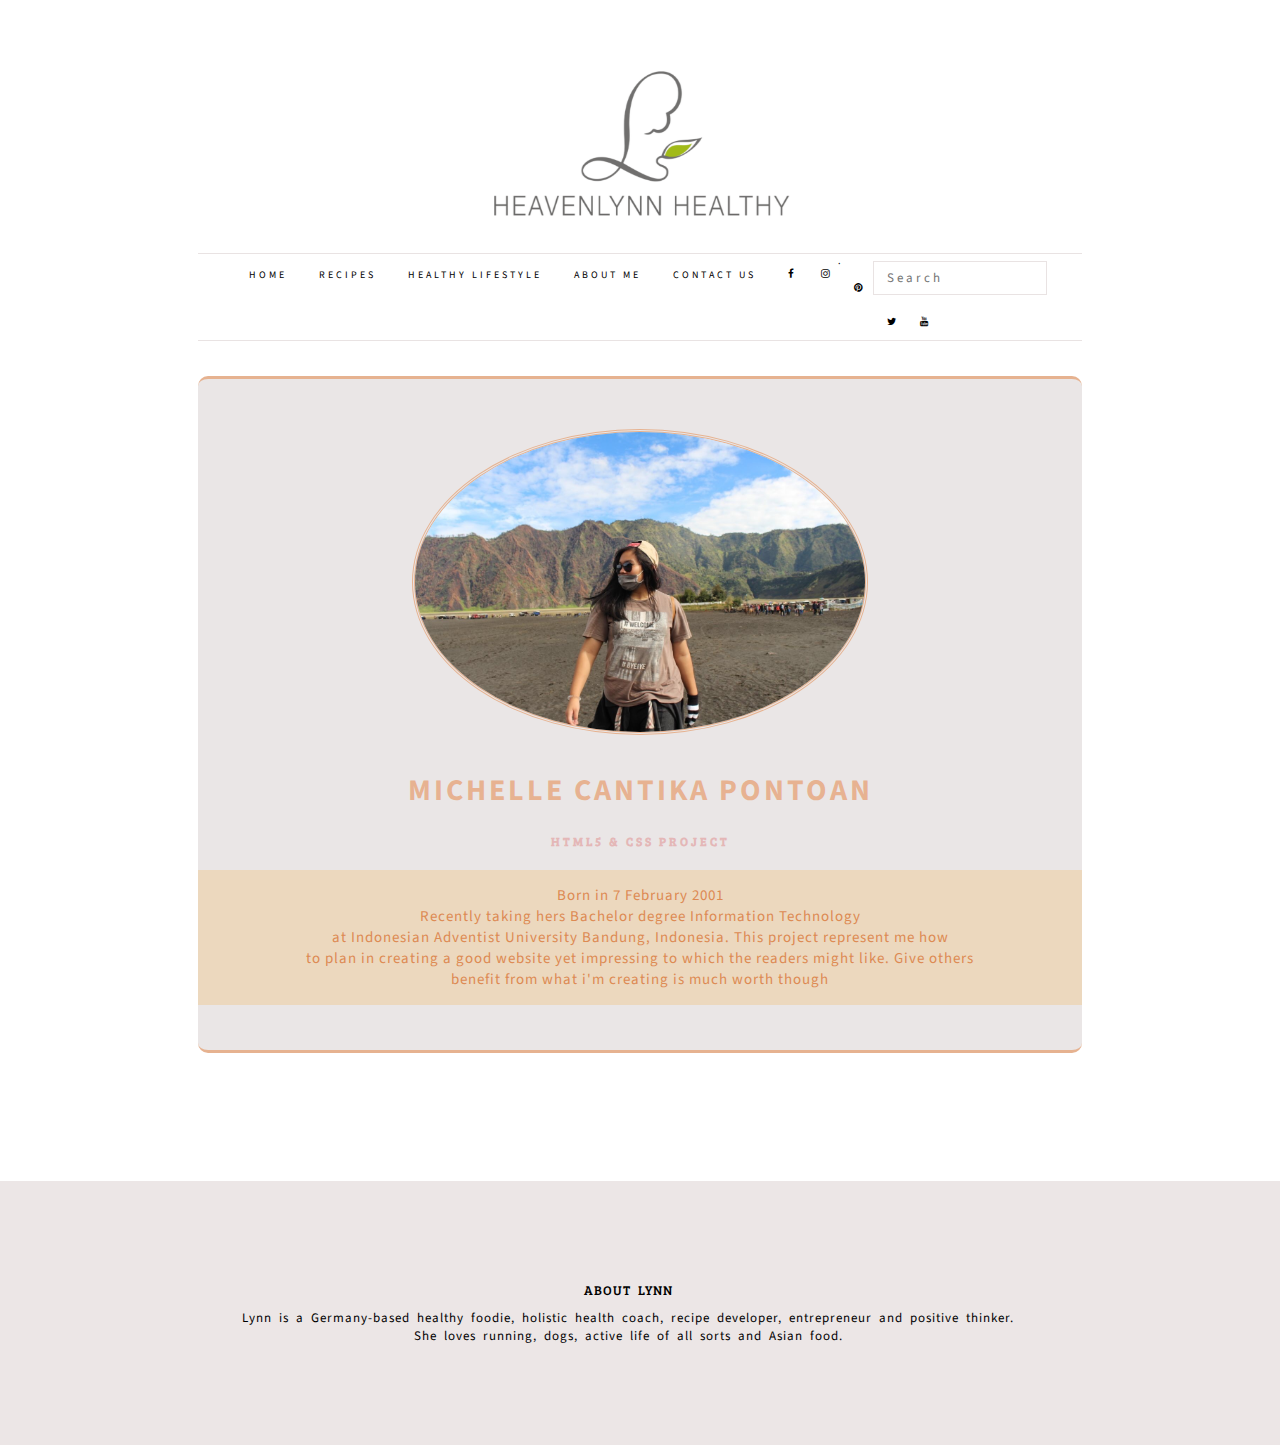
==== biodata.html @ 9cd9cf2d "upload1" ====
<!DOCTYPE html>
<html lang="en">
<head>
    <meta charset="UTF-8">
    <meta name="viewport" content="width=device-width, initial-scale=1.0">
    <link rel="stylesheet" href="biodata2.css">
    <title>About me - Eat Healthy, Live Healthy, Be Healthy</title>
    <link rel = "health icon" href = "Logo1.png" type = "image/x-icon"> 
    <link rel="stylesheet" href="https://cdnjs.cloudflare.com/ajax/libs/font-awesome/4.7.0/css/font-awesome.min.css">
    <link rel="stylesheet" href="https://fonts.googleapis.com/css?family=Source Sans Pro">
    <link rel="stylesheet" href="https://fonts.googleapis.com/css?family=Bree Serif">
</head>
<body>
<h1 class="h1"><a href="index.html"><img src="H1.png"></a></h1>

<div class="topbar">
        <a href="index.html">HOME</a>
        <a href="recipes">RECIPES</a>
        <a href="healthy lifestyle">HEALTHY LIFESTYLE</a>
        <a href="biodata.html">ABOUT ME</a>
        <a href="about me">CONTACT US</a>
        <input type="text" placeholder=" Search ">
        <a href="#" class="fa fa-facebook"></a>
        <a href="#" class="fa fa-instagram"></a>. 
        <a href="#" class="fa fa-pinterest"></a>
        <a href="#" class="fa fa-twitter"></a>
        <a href="#" class="fa fa-youtube"></a>
    </div>
<div>
    <div class="bio">
        <div class="bio1">
            <img src="michelle.jpg">
        </div>    
            <h1>MICHELLE CANTIKA PONTOAN</h1>
            <h5>HTML5 & CSS PROJECT</h5>
            <p> Born in 7 February 2001<br>
                Recently taking hers Bachelor degree Information Technology<br> at Indonesian Adventist University Bandung, Indonesia.
                This project represent me how <br>to plan in creating a good website yet impressing to which the readers might like.
                Give others <br>benefit from what i'm creating is much worth though
            </p>
    </div>
</div>
<div class="lynn">
    <div>ABOUT LYNN</div>
    <div class="about">Lynn is a Germany-based healthy foodie, holistic health coach, recipe developer, entrepreneur and positive thinker. <br>She loves running, dogs, active life of all sorts and Asian food.</div>
</div>
</body>
</html>
---- biodata2.css ----
body {
    max-width: 1500px;
    padding-left: 190px;
    padding-right: 190px;        
    font-size: 10px;
}
h1 img {
    width: 300px;
    height: 150px;
    display: block;
    margin-left: auto;
    margin-right: auto;
    margin-top: 5%;
}
.h1 img a:hover {
    color: grey;
}
.topbar {
    overflow: hidden;
    margin-top: 4%;
    margin-bottom: 4%;
    background-color: white;
    border-bottom-style: solid;
    border-top-style: solid;
    border-color: rgb(233, 227, 227);
    border-width: 1px;
    font-family: 'Source Sans Pro';
    letter-spacing: 3px;
    font-size: 10px;
    padding-left: 4%;
    padding-right: 4%;
}
.topbar a {
    float: left;
    display: block;
    color: black;
    text-align: center;
    padding: 14px 16px;
    text-decoration: none;
}
.topbar a:hover {
    color: rgb(160, 192, 111);
}
.topbar input[type=text] {
    font-family: 'Source Sans Pro';
    letter-spacing: 3px;
    float: right;
    padding: 7px;
    margin-top: 7px;
    margin-bottom: 7px;
    border: 1px solid rgb(233, 227, 227);
    font-size: 13px;
}
.fa {
    text-decoration: none;
    width: 1px;
}
.bio {
    text-align: center;
    background-color: rgba(214, 206, 206, 0.5);
    border-color: rgba(233, 227, 227, 0.5);
    border-top: solid;
    border-bottom: solid;
    border-color: rgba(228, 127, 60, 0.5);
    border-radius: 10px;
    padding-top: 50px ;
    padding-bottom: 30px;
    font-size: 15px;
}
.bio1 img {
    width: 450px;
    height: 300px;
    border-radius: 50%;
    border-style: double;
    border-color: rgba(228, 127, 60, 0.5);
}
h1 {
    font-family: 'Source Sans Pro';
    letter-spacing: 3px;
    color: rgba(228, 127, 60, 0.5);
    padding-top: 10px;
}
h5 {
    font-family: 'Bree Serif';
    letter-spacing: 3px;
    color: rgb(228, 183, 183);
}
p {
    background-color: rgb(236, 216, 190);
    font-family: 'Source Sans Pro';
    letter-spacing: 1px;
    color: rgb(221, 138, 83);
    padding-top: 15px;
    padding-bottom: 15px;
}
.lynn {
    width: 100%;
    right: -3%;
    font-size: 13px;
    font-family: 'Bree Serif';
    word-spacing: 3px;
    letter-spacing: 1px;
    position: absolute; 
    margin-top: 10%;
    text-align: center;
    background-color: rgb(236, 230, 230);
    color:black;
    padding: 100px 50px;
}
.about {
    margin-top: 10px;
    font-family: 'Source Sans Pro';
}
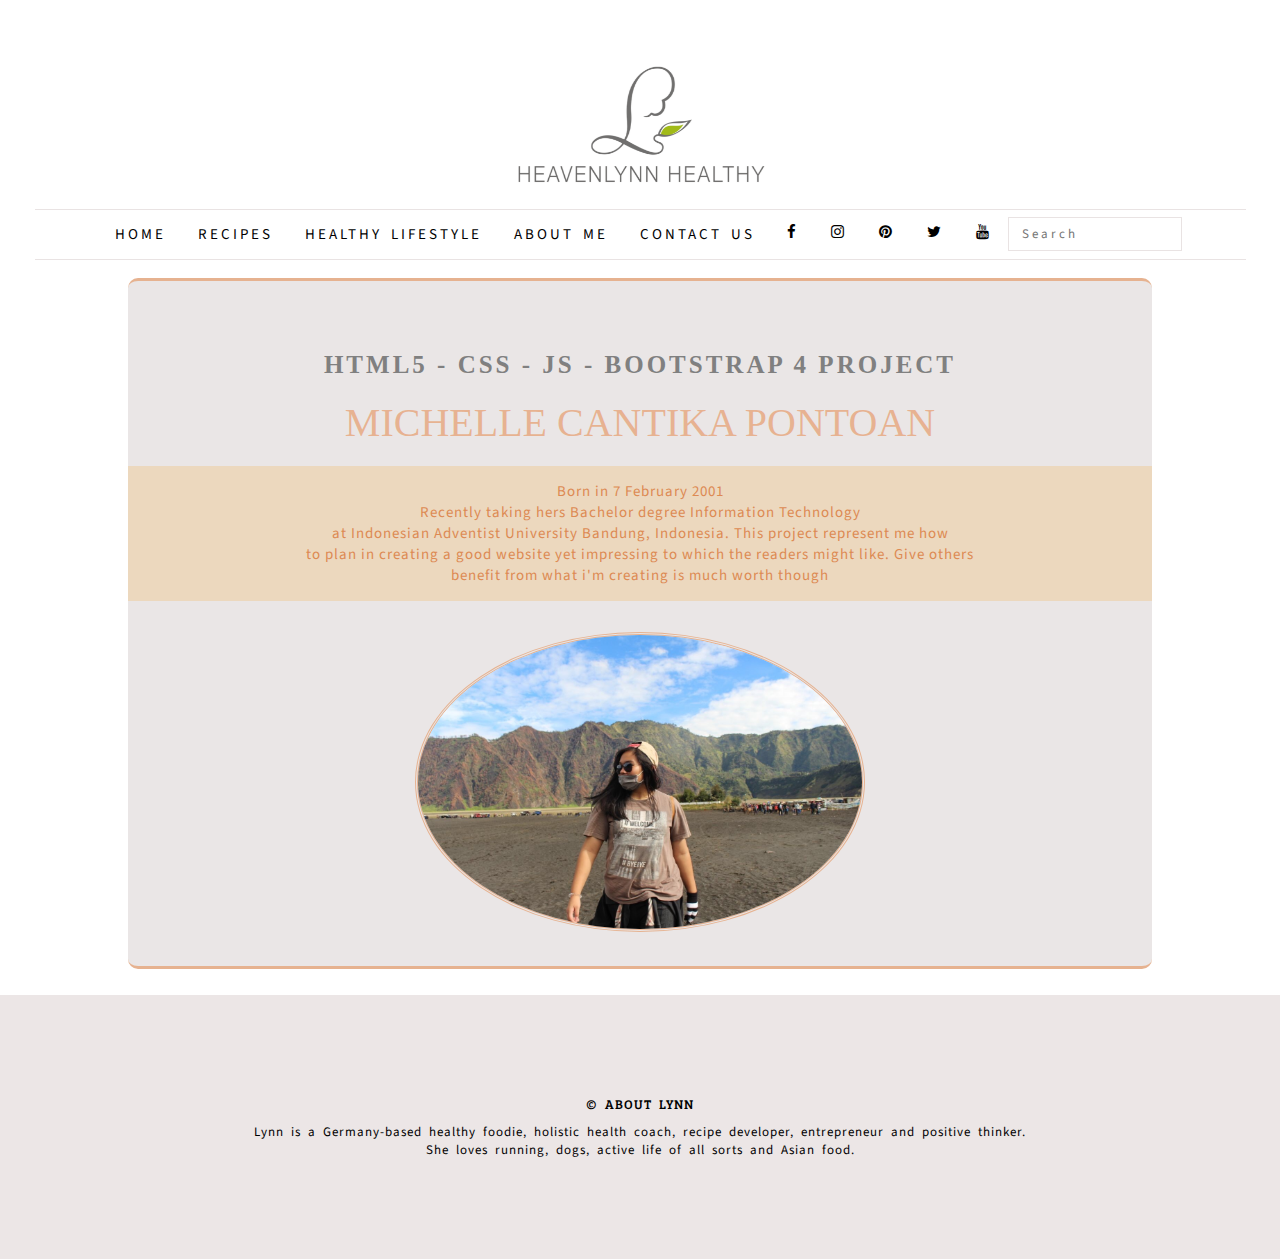
==== commit ab7a148a: "last update" ====
--- a/biodata.html
+++ b/biodata.html
@@ -3,46 +3,66 @@
 <head>
     <meta charset="UTF-8">
     <meta name="viewport" content="width=device-width, initial-scale=1.0">
+    <meta name="viewport" content="width=device-width,initial-scale=1,maximum-scale=1,user-scalable=no">
+    <meta http-equiv="X-UA-Compatible" content="IE=edge,chrome=1">
+    <meta name="HandheldFriendly" content="true">
     <link rel="stylesheet" href="biodata2.css">
     <title>About me - Eat Healthy, Live Healthy, Be Healthy</title>
     <link rel = "health icon" href = "Logo1.png" type = "image/x-icon"> 
     <link rel="stylesheet" href="https://cdnjs.cloudflare.com/ajax/libs/font-awesome/4.7.0/css/font-awesome.min.css">
     <link rel="stylesheet" href="https://fonts.googleapis.com/css?family=Source Sans Pro">
     <link rel="stylesheet" href="https://fonts.googleapis.com/css?family=Bree Serif">
+    <script src="https://ajax.googleapis.com/ajax/libs/jquery/3.5.1/jquery.min.js"></script>
+    <script src="https://cdnjs.cloudflare.com/ajax/libs/popper.js/1.16.0/umd/popper.min.js"></script>
+    <script src="https://maxcdn.bootstrapcdn.com/bootstrap/4.5.2/js/bootstrap.min.js"></script>
 </head>
 <body>
-<h1 class="h1"><a href="index.html"><img src="H1.png"></a></h1>
+    <div class="container">
+        <div class="jumbotron">
+            <h1><a href="index.html"><img src="H1.png"></a></h1> 
+        </div>
 
-<div class="topbar">
-        <a href="index.html">HOME</a>
-        <a href="recipes">RECIPES</a>
-        <a href="healthy lifestyle">HEALTHY LIFESTYLE</a>
-        <a href="biodata.html">ABOUT ME</a>
-        <a href="about me">CONTACT US</a>
-        <input type="text" placeholder=" Search ">
-        <a href="#" class="fa fa-facebook"></a>
-        <a href="#" class="fa fa-instagram"></a>. 
-        <a href="#" class="fa fa-pinterest"></a>
-        <a href="#" class="fa fa-twitter"></a>
-        <a href="#" class="fa fa-youtube"></a>
+        <div class="nav-scroller py-1 mb-2">
+            <nav class="nav navbar-default navbar-fixed-top">
+                <div class="topbar">
+                        <a href="index.html">HOME</a>
+                        <a href="last.html">RECIPES</a>
+                        <a href="last2.html">HEALTHY LIFESTYLE</a>
+                        <a href="biodata.html">ABOUT ME</a>
+                        <a href="contact_us.html">CONTACT US</a>
+                        <input type="text" placeholder=" Search ">
+                        <a href="#" class="fa fa-facebook"></a>
+                        <a href="#" class="fa fa-instagram"></a> 
+                        <a href="#" class="fa fa-pinterest"></a>
+                        <a href="#" class="fa fa-twitter"></a>
+                        <a href="#" class="fa fa-youtube"></a>
+                </div>
+            </nav>
+        </div>
     </div>
-<div>
+
     <div class="bio">
-        <div class="bio1">
-            <img src="michelle.jpg">
-        </div>    
-            <h1>MICHELLE CANTIKA PONTOAN</h1>
-            <h5>HTML5 & CSS PROJECT</h5>
-            <p> Born in 7 February 2001<br>
+    <div class="container">
+    <div class="row">
+        <div class="col-sm-6">
+            <h1>HTML5 - CSS - JS - BOOTSTRAP 4 PROJECT</h1>
+            <div class="big-text">MICHELLE CANTIKA PONTOAN</div>
+            <p>Born in 7 February 2001<br>
                 Recently taking hers Bachelor degree Information Technology<br> at Indonesian Adventist University Bandung, Indonesia.
                 This project represent me how <br>to plan in creating a good website yet impressing to which the readers might like.
                 Give others <br>benefit from what i'm creating is much worth though
             </p>
+        </div>
+        <div class="col-sm-6">
+            <img src="michelle.jpg" class="me">
+        </div>
     </div>
-</div>
-<div class="lynn">
-    <div>ABOUT LYNN</div>
-    <div class="about">Lynn is a Germany-based healthy foodie, holistic health coach, recipe developer, entrepreneur and positive thinker. <br>She loves running, dogs, active life of all sorts and Asian food.</div>
-</div>
+    </div>
+    </div>
+
+    <div class="lynn">
+        <div>&#169; ABOUT LYNN</div>
+        <div class="about">Lynn is a Germany-based healthy foodie, holistic health coach, recipe developer, entrepreneur and positive thinker. <br>She loves running, dogs, active life of all sorts and Asian food.</div>
+    </div>
 </body>
 </html>--- a/biodata2.css
+++ b/biodata2.css
@@ -1,34 +1,49 @@
-body {
-    max-width: 1500px;
-    padding-left: 190px;
-    padding-right: 190px;        
-    font-size: 10px;
+* {
+    margin: auto;
+    box-sizing: border-box;
 }
-h1 img {
-    width: 300px;
-    height: 150px;
+h1 img{
+    width: 250px;
+    height: 120px;
     display: block;
-    margin-left: auto;
-    margin-right: auto;
     margin-top: 5%;
+    margin-bottom: 2%;
 }
-.h1 img a:hover {
-    color: grey;
+@media screen and (max-width: 1000px){
+    h1 img {
+        width: 50%;
+        height: 50%;
+    }
+}
+.nav-scroller {
+    position: relative;
+    z-index: 2;
+    height: 2.75rem;
+}
+  
+.nav-scroller .nav {
+    display: flex;
+    flex-wrap: nowrap;
+    padding-bottom: 1rem;
+    margin-top: -1px;
+    overflow-x: auto;
+    text-align: center;
+    white-space: nowrap;
+    -webkit-overflow-scrolling: touch;
 }
 .topbar {
-    overflow: hidden;
-    margin-top: 4%;
-    margin-bottom: 4%;
     background-color: white;
     border-bottom-style: solid;
     border-top-style: solid;
     border-color: rgb(233, 227, 227);
     border-width: 1px;
     font-family: 'Source Sans Pro';
+    font-size: 15px;
     letter-spacing: 3px;
-    font-size: 10px;
-    padding-left: 4%;
-    padding-right: 4%;
+    word-spacing: 3px;
+    padding-left: 5%;
+    padding-right: 5%;
+    overflow: hidden;
 }
 .topbar a {
     float: left;
@@ -51,11 +66,37 @@
     border: 1px solid rgb(233, 227, 227);
     font-size: 13px;
 }
-.fa {
-    text-decoration: none;
-    width: 1px;
+@media screen and (max-width: 1000px) {
+    .nav-scroller.responsive {
+        position: relative;
+    }
+    .nav-scroller.responsive a {
+        float: none;
+        display: block;
+        text-align: left;
+    }
+    .nav-scroller a:not(:first-child) {
+        display: none;
+    }
+}
+.big-text {
+    font-size: 40px;
+    margin: 20px 0;
+    color: rgba(228, 127, 60, 0.5);
+    text-align: center;
+}
+h1 {
+    font-size: 25px;
+    font-family: 'Playfair Display';
+    letter-spacing: 3px;
+    text-align: center;
+    margin-top: 20px;
+    color: gray;
 }
 .bio {
+    margin-top: 2%;
+    margin-left: 10%;
+    margin-right: 10%;
     text-align: center;
     background-color: rgba(214, 206, 206, 0.5);
     border-color: rgba(233, 227, 227, 0.5);
@@ -67,23 +108,12 @@
     padding-bottom: 30px;
     font-size: 15px;
 }
-.bio1 img {
+.me {
     width: 450px;
     height: 300px;
     border-radius: 50%;
     border-style: double;
     border-color: rgba(228, 127, 60, 0.5);
-}
-h1 {
-    font-family: 'Source Sans Pro';
-    letter-spacing: 3px;
-    color: rgba(228, 127, 60, 0.5);
-    padding-top: 10px;
-}
-h5 {
-    font-family: 'Bree Serif';
-    letter-spacing: 3px;
-    color: rgb(228, 183, 183);
 }
 p {
     background-color: rgb(236, 216, 190);
@@ -92,16 +122,25 @@
     color: rgb(221, 138, 83);
     padding-top: 15px;
     padding-bottom: 15px;
+    margin-bottom: 3%;
+}
+@media screen and (max-width: 1000px) {
+    .big-text, .h1, .bio, .me, p {
+        width: 100%;
+        font-size: 10px;
+        position: relative;
+        display: block;
+        text-align: center;
+        margin: 0;
+    }
 }
 .lynn {
-    width: 100%;
-    right: -3%;
+    display: block;
     font-size: 13px;
     font-family: 'Bree Serif';
     word-spacing: 3px;
     letter-spacing: 1px;
-    position: absolute; 
-    margin-top: 10%;
+    margin-top: 2%;
     text-align: center;
     background-color: rgb(236, 230, 230);
     color:black;
@@ -109,5 +148,15 @@
 }
 .about {
     margin-top: 10px;
+    margin-left: auto;
+    margin-right: auto;
     font-family: 'Source Sans Pro';
-}+}
+@media screen and (max-width: 1000px) {
+    .lynn, .about {
+        font-size: 10px;
+        position: relative;
+        display: block;
+        text-align: center;
+    }
+}
